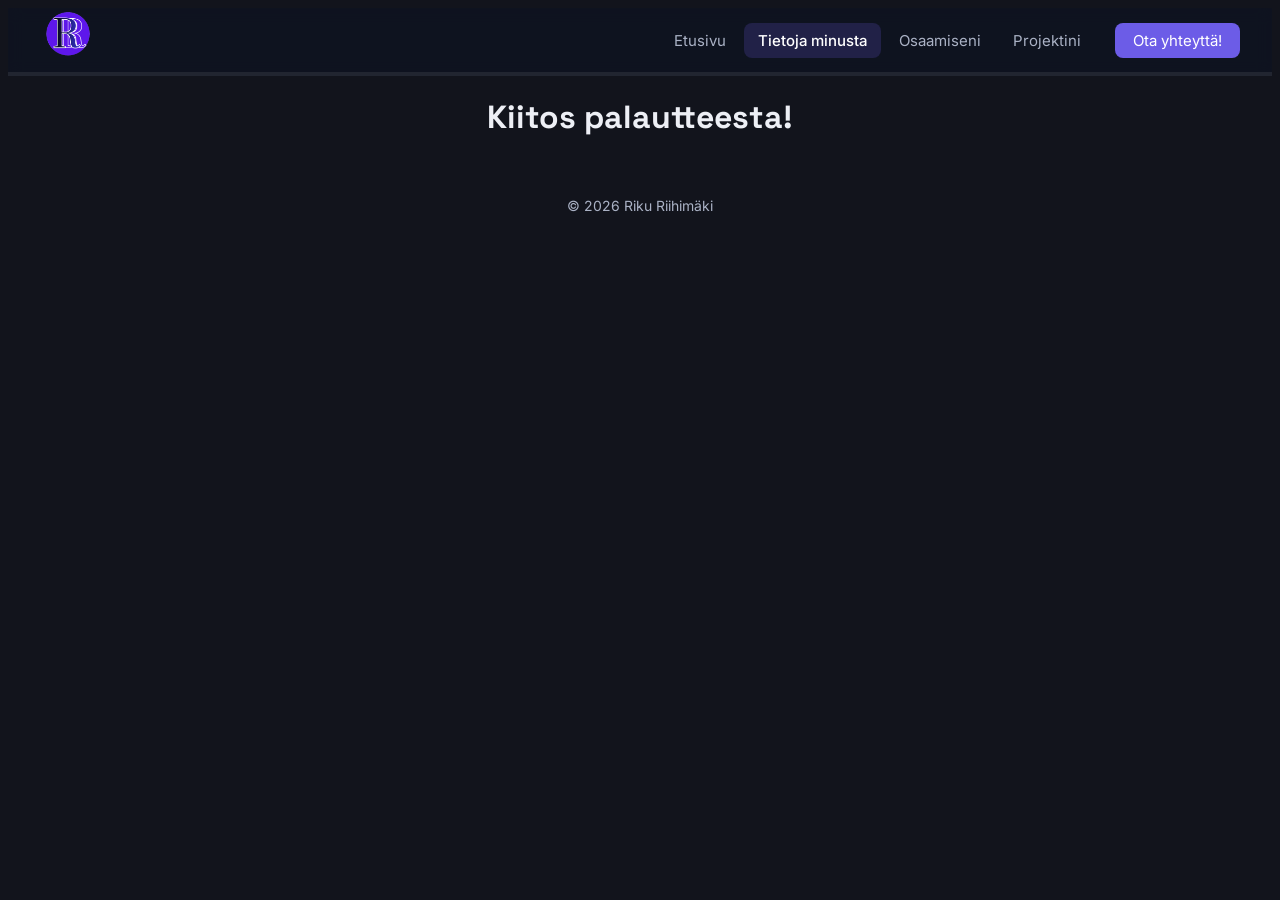
==== kiitos.html @ 34035e4b "Add files via upload" ====
<!DOCTYPE html>
<html lang="fi">
<head>
  <meta charset="UTF-8" />
  <title>Minun sivut!</title>
  <meta name="viewport" content="width=device-width,initial-scale=1" />
  <meta name="description" content="" />
  <link rel = "stylesheet" href="css/styles.css">
  <link rel="preconnect" href="https://fonts.googleapis.com">
  <link rel="preconnect" href="https://fonts.gstatic.com" crossorigin>
  <link href="https://fonts.googleapis.com/css2?family=Space+Grotesk:wght@300..700&display=swap" rel="stylesheet">
  <link href="https://fonts.googleapis.com/css2?family=Inter:ital,opsz,wght@0,14..32,100..900;1,14..32,100..900&display=swap" rel="stylesheet">
</head>

  

<body>
  <header>
    <nav>
      <ul>
        <li><a href="index.html" class="logo"><img src="img/rikuvalmis.png" alt="rikulogo"></a></li>
        <li><a href="index.html" target="_self" >Etusivu</a></li>
        <li><a href="about.html" target="_self" class="active" > Tietoja minusta</a> </li>
        <li><a href="skills.html" target="_self" >Osaamiseni</a></li>
        <li><a href="projects.html" target="_self">Projektini</a></li>
        <li><a href="contact.html" target="_self">Ota yhteyttä!</a></li>
      </ul>
    </nav>
  </header>

<h1> Kiitos palautteesta! </h1>

</body>
  <footer>
    <p>© 2026 Riku Riihimäki</p>
  </footer>
</html>
---- css/styles.css ----
:root {
  --bg: rgb(18, 20, 28);
  --text: rgb(237, 239, 245);
  --text-dim: #aab2c5;
  --accent: #6c5ce7;
  --accent-hover: #5a4bd1;
  --accent-light: #a79bff;
  --surface: rgba(255, 255, 255, 0.04);
  --border: rgba(255, 255, 255, 0.1);
}

body {
  background-color: var(--bg);
  color: var(--text);
  font-family: "Inter", system-ui, Arial, sans-serif;
}
/*Otsikot*/
h1,
h2,
h3 {
  font-family: "Space Grotesk", sans-serif;
  color: var(--text);
}

h1 {
  text-align: center;
}

/*Sivunrunko*/
.container {
  max-width: 1140px;
  margin: 32px auto;
  padding: 0 16px;
  box-sizing: border-box;
  display: flex;
  flex-direction: column;
  gap: 24px;
}

/* Kaikki kortit yhteisellä tyylillä */
.intro-card,
.info-card,
.palautelomake {
  padding: 28px 32px;
  background: var(--surface);
  border: 1px solid var(--border);
  border-radius: 12px;
}

/* Liilavarjostus korteissa */
.intro-card,
.info-card {
  box-shadow: inset 8px 0 0 var(--accent);
}

/* Esittelykortti */
.intro-card h2 {
  margin: 0 0 4px;
  font-size: clamp(24px, 3vw, 32px);
  font-weight: 500;
  color: #fff;
}

.intro-role {
  margin: 0 0 16px;
  font-size: 17px;
  color: var(--accent-light);
}

.intro-text {
  margin: 0;
  font-size: 16px;
  line-height: 1.7;
  color: var(--text-dim);
}

/* Infokorit */
.card-grid {
  display: flex;
  flex-wrap: wrap;
  justify-content: center;
  gap: 24px;
  padding: 0 24px;
  box-sizing: border-box;
}

.container > .card-grid {
  padding: 0;
}

.card-grid .info-card {
  flex: 1 1 260px;
  max-width: 340px;
}

.card-grid .info-card:has(.result) {
  max-width: 640px;
}

.info-card {
  display: flex;
  flex-direction: column;
}

.info-card img {
  width: 100%;
  aspect-ratio: 4 / 3;
  object-fit: cover;
  display: block;
  border-radius: 8px;
  margin-bottom: 16px;
}

.info-card h3 {
  margin: 0 0 8px;
  font-size: 22px;
  font-weight: 500;
  color: #fff;
}

.info-card p {
  flex-grow: 1;
  margin: 0 0 20px;
  line-height: 1.6;
  color: var(--text-dim);
}

.info-card .result {
  white-space: pre-line;
  color: var(--accent-light);
}

/* Taitojenluettelolista*/
.skill-list {
  margin: 0;
  padding-left: 20px;
  line-height: 1.9;
  font-size: 16px;
  color: var(--text-dim);
}

/*Luettelomerkki listassa*/
.skill-list li::marker {
  color: var(--accent);
}

/* Työkokemuskortti */
.card-grid .info-card.wide {
  flex: 0 0 100%;
  max-width: none;
  box-sizing: border-box;
  display: grid;
  grid-template-columns: 2fr 3fr;
  grid-template-rows: auto 1fr;
  gap: 4px 28px;
  align-items: start;
}

.info-card.wide img {
  grid-row: 1 / span 2;
  height: 100%;
  margin-bottom: 0;
}

.info-card.wide h3,
.info-card.wide p {
  grid-column: 2;
}

.info-card.wide p {
  margin: 0;
}

/*Nappien ulkoasu*/
.button,
.palautelomake button {
  background: var(--accent);
  color: #fff;
  border: none;
  border-radius: 8px;
  font-family: inherit;
  cursor: pointer;
  transition: background-color 0.15s ease;
}

.button:hover,
.palautelomake button:hover {
  background: var(--accent-hover);
}

.button:focus-visible,
.palautelomake button:focus-visible {
  outline: 2px solid #fff;
  outline-offset: 2px;
}

.button {
  align-self: flex-start;
  padding: 8px 18px;
  font-size: 15px;
  text-decoration: none;
}

.palautelomake button {
  align-self: center;
  padding: 10px 22px;
  font-size: 16px;
}

.back-to-projects {
  margin-top: 30px;
}

/*Sivun alaosa*/
footer {
  text-align: center;
  padding: 24px 16px;
  font-size: 14px;
  color: var(--text-dim);
}
/* Navigaatiovalikko */
header {
  position: sticky;
  top: 0;
  z-index: 10;
}
nav {
  background: rgba(15, 19, 32, 0.85);
  backdrop-filter: blur(8px);
  border-bottom: 4px solid rgba(255, 255, 255, 0.08);
}

nav ul {
  list-style: none;
  margin: 0 auto;
  padding: 0 24px;
  max-width: 1200px;
  height: 64px;
  display: flex;
  align-items: center;
  gap: 4px;
}

nav ul li a {
  display: block;
  padding: 8px 14px;
  color: var(--text-dim);
  text-decoration: none;
  font-size: 15px;
  border-radius: 8px;
  transition: color 0.15s ease, background-color 0.15s ease;
}

nav ul li a:hover {
  color: #fff;
  background-color: rgba(255, 255, 255, 0.06);
}

/* Sivu jossa olet */
nav ul li a.active {
  color: #fff;
  font-weight: 500;
  background-color: color-mix(in srgb, var(--accent) 20%, transparent);
}

nav ul li a:focus-visible {
  outline: 2px solid #fff;
  outline-offset: 2px;
}

/* Logo */
nav ul li:first-child {
  margin-right: auto;
}

nav ul li:first-child a,
nav ul li:first-child a:hover {
  padding: 0;
  background: none;
}

nav ul li:first-child img {
  display: block;
  width: auto;
  height: 64px;
  border-radius: 16px;
}

/* "Ota yhteyttä" -nappi */
nav ul li:last-child {
  margin-left: 16px;
}

nav ul li:last-child a {
  padding: 8px 18px;
  color: #fff;
  background-color: var(--accent);
}

nav ul li:last-child a:hover {
  background-color: var(--accent-hover);
}

/* Lomakkeet */
.palautelomake input,
.palautelomake textarea,
.project-form input {
  background: rgba(0, 0, 0, 0.25);
  color: var(--text);
  border: 1px solid var(--border);
  border-radius: 8px;
  font-size: 16px;
}

/* Palaute/yhteydenottolomake */
.palautelomake {
  display: flex;
  flex-direction: column;
  gap: 16px;
  max-width: 640px;
  margin: 0 auto;
  box-shadow: inset 0 0 0 4px var(--accent);
}

.palautelomake input,
.palautelomake textarea {
  width: 100%;
  box-sizing: border-box;
  padding: 12px 14px;
  font-family: inherit;
  transition: border-color 0.15s ease, box-shadow 0.15s ease;
}

.palautelomake input::placeholder,
.palautelomake textarea::placeholder {
  color: var(--text-dim);
  opacity: 0.8;
}

.palautelomake input:focus,
.palautelomake textarea:focus {
  outline: none;
  border-color: var(--accent);
  box-shadow: 0 0 0 3px color-mix(in srgb, var(--accent) 30%, transparent);
}

.palautelomake textarea {
  min-height: 140px;
  resize: vertical;
}

/* Projektien lomake */
.project-form {
  display: flex;
  flex-direction: column;
  gap: 12px;
  margin-bottom: 16px;
}

.project-form label {
  display: flex;
  flex-direction: column;
  gap: 6px;
  color: var(--text-dim);
}

.project-form input {
  padding: 10px 12px;
}

/* Projektisivun kortit*/
.projects-page .card-grid {
  display: grid;
  grid-template-columns: repeat(2, minmax(0, 1fr));
}

.projects-page .card-grid .info-card {
  max-width: none;
  min-width: 0;
}

/* Mobiili-ulkoasu */
@media (max-width: 768px) {

  /* Valikon rivittäytyminen */
  nav ul {
    height: auto;
    flex-wrap: wrap;
    justify-content: center;
    padding: 8px 12px;
  }

  nav ul li:first-child {
    flex-basis: 100%;
    margin-right: 0;
    display: flex;
    justify-content: center;
  }

  nav ul li:first-child img {
    height: 56px;
  }

  nav ul li a {
    padding: 8px 12px;
    font-size: 14px;
  }

  nav ul li:last-child {
    margin-left: 0;
  }

  /* Työkokemuskortin kuva ylös ja teksti alle mobiilissa */
  .card-grid .info-card.wide {
    display: flex;
    flex-direction: column;
    gap: 0;
  }

  .card-grid .info-card.wide img {
    height: auto;
    margin-bottom: 16px;
  }

  .card-grid .info-card.wide h3,
  .card-grid .info-card.wide p {
    margin: 0 0 12px;
  }

  /* Projektisivun kortit mobiilissa */
  .projects-page .card-grid {
    grid-template-columns: minmax(0, 1fr);
    gap: 16px;
  }

  .projects-page .card-grid .info-card {
    padding: 20px 18px;
  }

  .projects-page .card-grid .info-card h3 {
    font-size: 20px;
    line-height: 1.4;
    overflow-wrap: anywhere;
  }

  .projects-page .card-grid .info-card p {
    line-height: 1.7;
    overflow-wrap: anywhere;
  }

  .projects-page .card-grid .info-card .button {
    margin-top: 4px;
  }
}
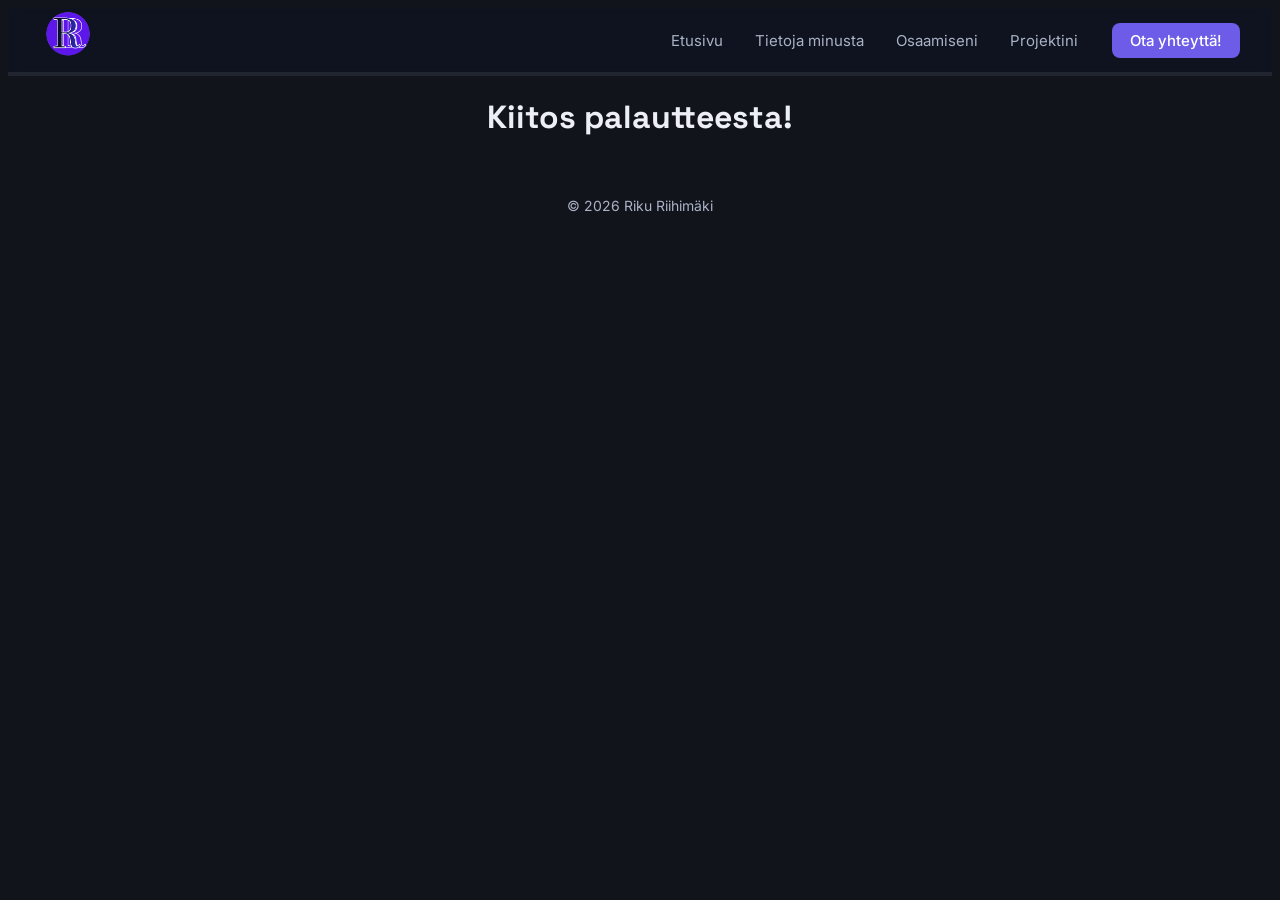
==== commit 064e9d55: "Update kiitos.html" ====
--- a/kiitos.html
+++ b/kiitos.html
@@ -20,10 +20,10 @@
       <ul>
         <li><a href="index.html" class="logo"><img src="img/rikuvalmis.png" alt="rikulogo"></a></li>
         <li><a href="index.html" target="_self" >Etusivu</a></li>
-        <li><a href="about.html" target="_self" class="active" > Tietoja minusta</a> </li>
+        <li><a href="about.html" target="_self" > Tietoja minusta</a> </li>
         <li><a href="skills.html" target="_self" >Osaamiseni</a></li>
         <li><a href="projects.html" target="_self">Projektini</a></li>
-        <li><a href="contact.html" target="_self">Ota yhteyttä!</a></li>
+        <li><a href="contact.html" target="_self" class="active" >Ota yhteyttä!</a></li>
       </ul>
     </nav>
   </header>
@@ -34,4 +34,4 @@
   <footer>
     <p>© 2026 Riku Riihimäki</p>
   </footer>
-</html>+</html>
